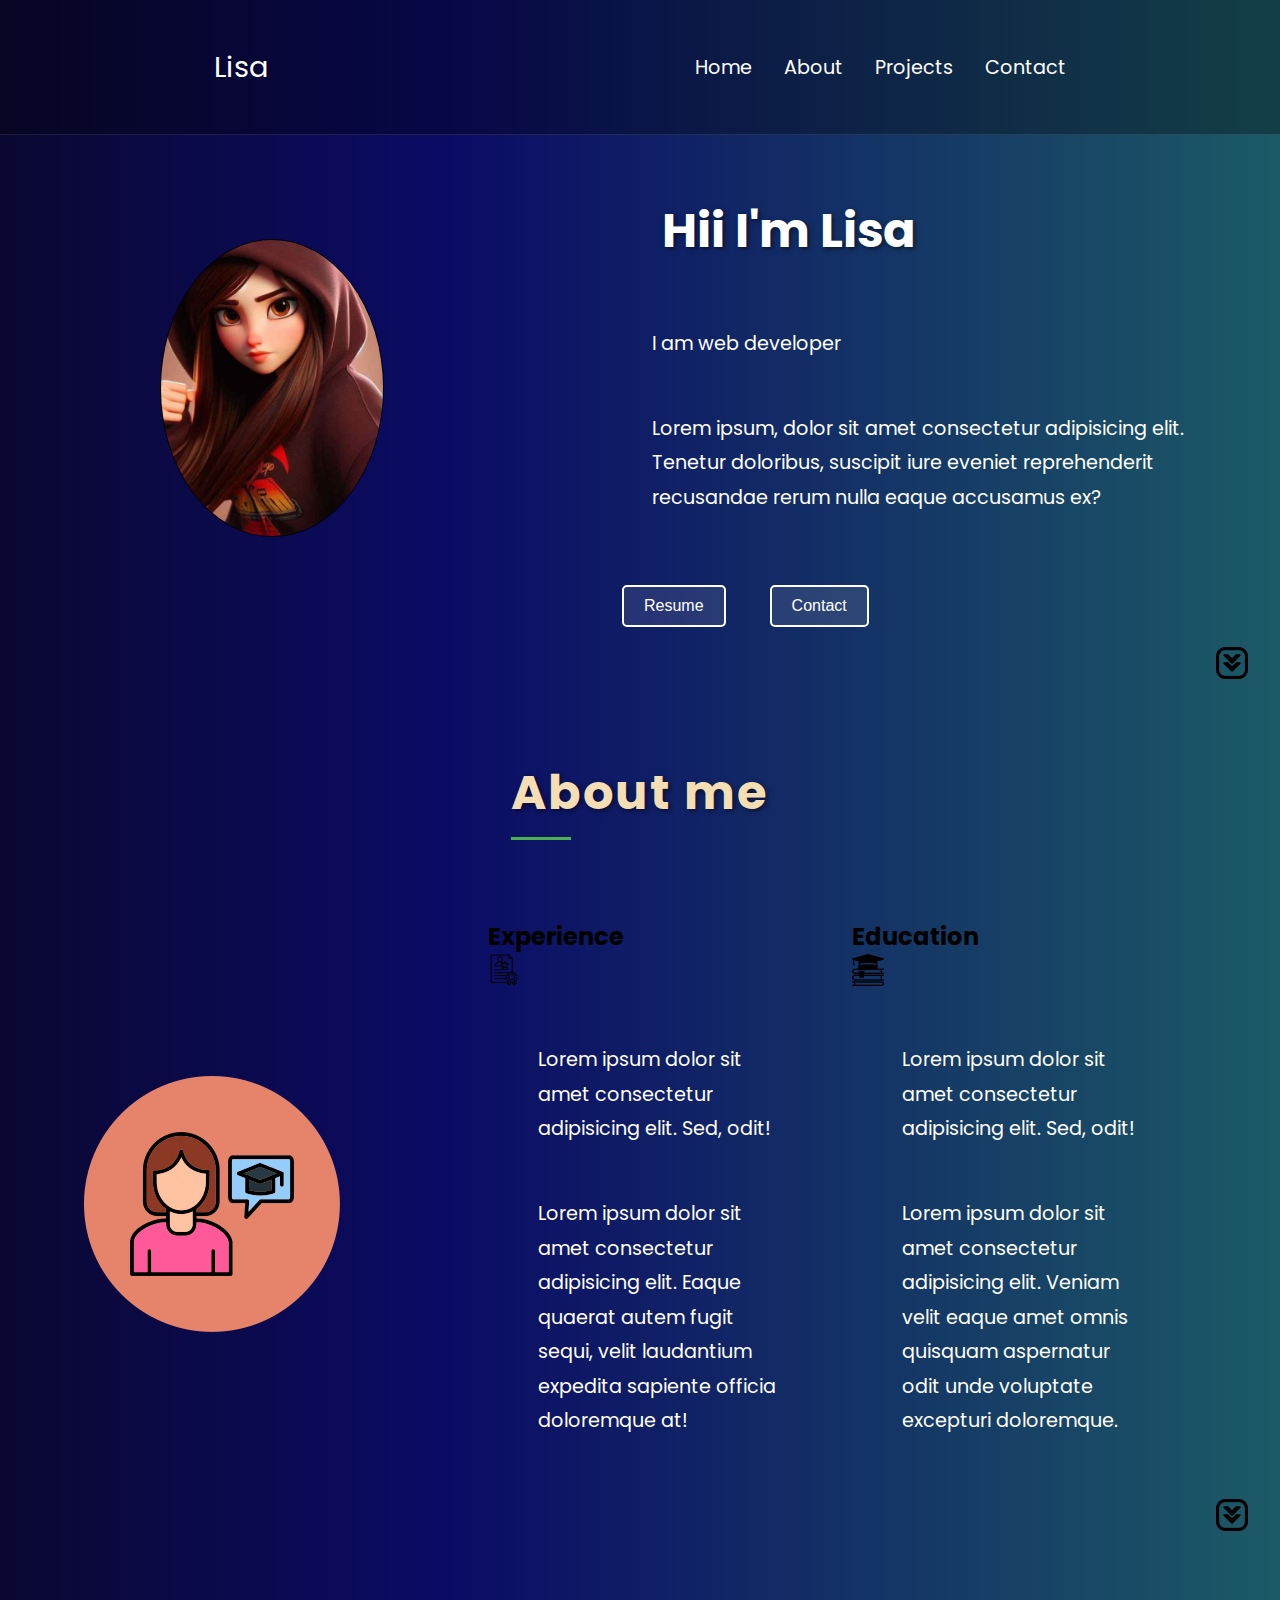
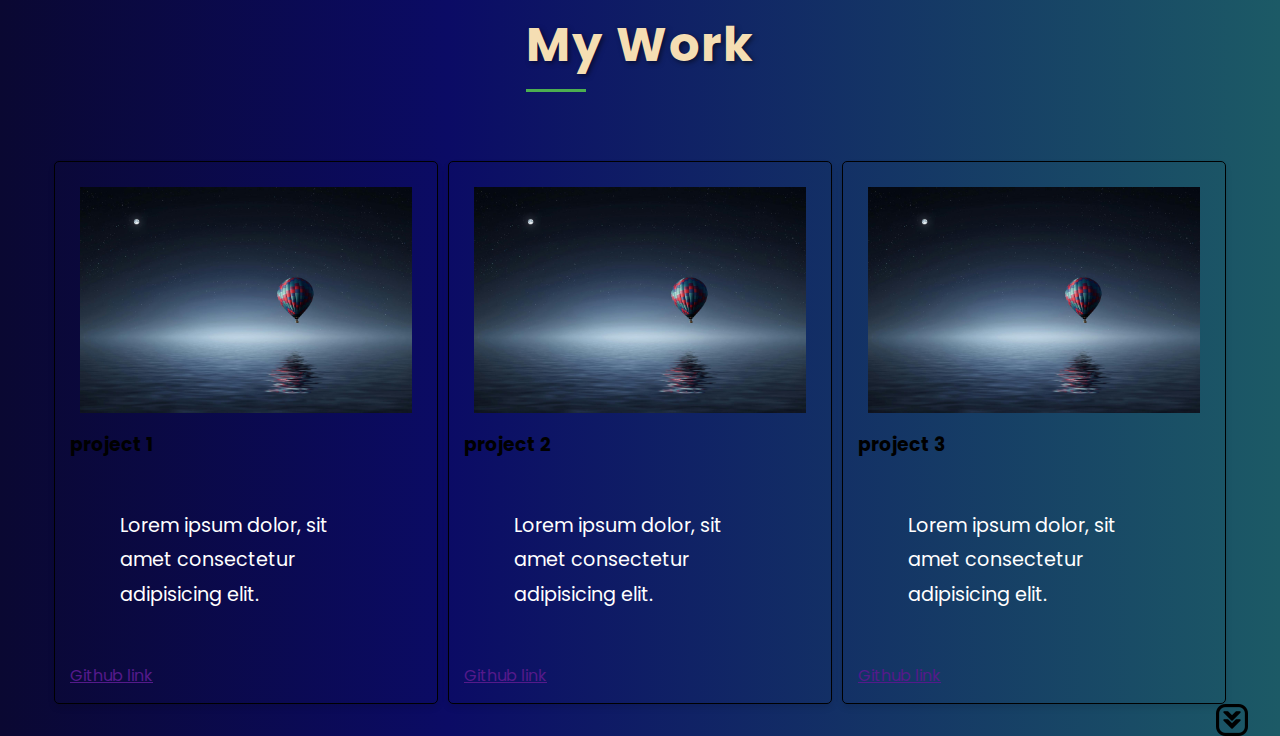
==== index.html @ bee30e73 "SPA" ====
<!DOCTYPE html>
<html lang="en">
  <head>
    <meta charset="UTF-8" />
    <meta name="viewport" content="width=device-width, initial-scale=1.0" />
    <link rel="stylesheet" href="style2.css" />
    <link rel="stylesheet" href="mediaqueri.css" />
    <title>Portfolio</title>
  </head>
  <body>
    <nav id="navbar">
      <div class="logo">Lisa</div>
      <div class="list">
        <ul class="list-items">
          <li><a href="#">Home</a></li>
          <li><a href="/about">About</a></li>
          <li><a href="/projects">Projects</a></li>
          <li><a href="/contact">Contact</a></li>
        </ul>
      </div>
    </nav>
    <nav id="hamburger-nav">
      <div class="logo">Lisa</div>
      <div class="hamburger-menu">
        <div class="hamburger-icon" onclick="toggleMenu()">
          <span></span>
          <span></span>
          <span></span>
        </div>
        <div class="menu-links" onclick="toggleMenu()">
          <li><a href="#" onclick="toggleMenu()">Home</a></li>
          <li><a href="/about" onclick="toggleMenu()">About</a></li>
          <li><a href="/projects" onclick="toggleMenu()">Projects</a></li>
          <li><a href="/contact" onclick="toggleMenu()">Contact</a></li>
        </div>
      </div>
    </nav>
    <div class="container">
      <div class="box">
        <img src="assets/image.jpg" alt="image" />
      </div>
      <div class="box-content">
        <h1>Hii I'm Lisa</h1>
        <p>I am web developer</p>
        <p>
          Lorem ipsum, dolor sit amet consectetur adipisicing elit. Tenetur
          doloribus, suscipit iure eveniet reprehenderit recusandae rerum nulla
          eaque accusamus ex?
        </p>
        <button
          class="btn"
          onclick="window.open('./assets/arya_fullstack_fresher.pdf')"
        >
          Resume
        </button>
        <button class="btn">Contact</button>
      </div>
    </div>

    <img
      src="./assets/arrow.png"
      alt="down"
      class="icon-arrow"
      onclick="location.href='/about'"
    />

    <div class="heading">
      <h1>About me</h1>
    </div>
    <div class="about-container">
      <section class="about">
        <div class="about">
          <div class="about-image">
            <img src="./assets/about-img.png" alt="" />
          </div>
          <div class="about-content">
            <h2>Experience</h2>
            <div class="experience-img">
              <img src="./assets/experience-img.png" alt="" />
            </div>
            <p>
              Lorem ipsum dolor sit amet consectetur adipisicing elit. Sed,
              odit!
            </p>
            <p>
              Lorem ipsum dolor sit amet consectetur adipisicing elit. Eaque
              quaerat autem fugit sequi, velit laudantium expedita sapiente
              officia doloremque at!
            </p>
          </div>
          <div class="about-content">
            <h2>Education</h2>
            <div class="education-img">
              <img src="./assets/education.png" alt="" />
            </div>
            <p>
              Lorem ipsum dolor sit amet consectetur adipisicing elit. Sed,
              odit!
            </p>
            <p>
              Lorem ipsum dolor sit amet consectetur adipisicing elit. Veniam
              velit eaque amet omnis quisquam aspernatur odit unde voluptate
              excepturi doloremque.
            </p>
          </div>
        </div>
      </section>
    </div>
    <img
      src="./assets/arrow.png"
      alt="down"
      class="icon-arrow"
      onclick="location.href='/projects'"
    />

    <div class="heading">
      <h1>My Work</h1>
    </div>
    <section id="project">
      <div class="project-container">
        <div class="project-cards">
          <img
            src="./assets/project-img.jpg"
            alt="project 1"
            class="project-img"
          />
          <h3>project 1</h3>
          <p>
            Lorem ipsum dolor, sit amet consectetur adipisicing elit.
          </p>
          <a href="">Github link</a>
        </div>
        <div class="project-cards">
          <img
            src="./assets/project-img.jpg"
            alt="project 2"
            class="project-img"
          />
          <h3>project 2</h3>
          <p>
            Lorem ipsum dolor, sit amet consectetur adipisicing elit. 
          </p>
          <a href="">Github link</a>
        </div>
        <div class="project-cards">
          <img
            src="./assets/project-img.jpg"
            alt="project 3"
            class="project-img"
          />
          <h3>project 3</h3>
          <p>
            Lorem ipsum dolor, sit amet consectetur adipisicing elit.
          </p>
          <a href="">Github link</a>
        </div>
      </div>
    </section>
    <img
      src="./assets/arrow.png"
      alt="down"
      class="icon-arrow"
      onclick="location.href='/contact'"
    />
    <script src="script.js"></script>
  </body>
</html>
---- style2.css ----
@import url("https://fonts.googleapis.com/css2?family=Poppins:ital,wght@0,100;0,200;0,300;0,400;0,500;1,100;1,200;1,300;1,400;1,500&display=swap");

* {
  margin: 0;
  padding: 0;
  box-sizing: border-box;
}

body {
  font-family: "Poppins", sans-serif;
  background: linear-gradient(
    90deg,
    rgba(10, 8, 50, 1) 0%,
    rgba(11, 11, 101, 1) 35%,
    rgba(28, 90, 102, 1) 100%
  );
}

html {
  scroll-behavior: smooth;
}

nav,
.list-items {
  display: flex;
}

nav {
  justify-content: space-around;
  height: 15vh;
  align-items: center;
  border-bottom: 1px solid rgba(255, 255, 255, 0.1);
  background-color: rgba(0, 0, 0, 0.3);
  animation: fadeIn 1s ease-in-out;
}

.logo {
  font-size: 1.8rem;
  color: white;
  cursor: default;
  animation: slideInLeft 1s ease-in-out;
}

.list-items {
  list-style: none;
  gap: 2rem;
  font-size: 1.2rem;
  animation: slideInRight 1s ease-in-out;
}

.list-items a {
  text-decoration: none;
  color: white;
  position: relative;
  overflow: hidden;
}

.list-items a:hover {
  color: grey;
  text-decoration: underline;
  text-underline-offset: 1rem;
  text-decoration-color: rgba(181, 181, 181);
}

.list-items a::after {
  content: "";
  position: absolute;
  left: 0;
  bottom: -5px;
  width: 0;
  height: 2px;
  background-color: grey;
  transition: width 0.3s ease-in-out;
}

.list-items a:hover::after {
  width: 100%;
}

a,
.btn {
  transition: all 300ms ease;
}

#hamburger-nav {
  display: none;
}

.hamburger-menu {
  position: relative;
  display: inline-block;
  animation: fadeIn 1s ease-in-out;
}

.hamburger-icon {
  display: flex;
  flex-direction: column;
  justify-content: space-between;
  width: 24px;
  height: 30px;
  cursor: pointer;
  margin: 30px;
}

.hamburger-icon span {
  width: 80%;
  height: 2px;
  background-color: white;
  transition: all 0.3s ease-in-out;
  margin: 3px;
}

.menu-links {
  position: absolute;
  top: 100%;
  right: 0;
  background-color: rgba(0, 0, 0, 0.9);
  width: fit-content;
  max-height: 0;
  overflow: hidden;
  transition: max-height 0.5s ease-in-out, opacity 0.5s ease-in-out;
  opacity: 0;
}

.menu-links a {
  display: block;
  padding: 10px 20px;
  text-align: center;
  font-size: 1.5rem;
  color: white;
  text-decoration: none;
  transition: color 0.3s ease-in-out;
}

.menu-links a:hover {
  color: grey;
}

.menu-links.show {
  max-height: 300px;
  opacity: 1;
}

.hamburger-icon .show span:first-child {
  transform: rotate(45deg) translate(10px, 5px);
}

.hamburger-icon .show span:nth-child(2) {
  opacity: 0;
}

.hamburger-icon .show span:last-child {
  transform: rotate(-45deg) translate(10px, -5px);
}

.hamburger-icon span:first-child {
  transform: none;
}

.hamburger-icon span:nth-child(2) {
  opacity: 1;
}

.hamburger-icon span:last-child {
  transform: none;
}

.container {
  width: 100%;
  display: flex; /* Enable Flexbox */
  justify-content: space-around; /* Space items evenly */
  align-items: center; /* Align items vertically */
  flex-wrap: wrap; /* Allow wrapping for smaller screens */
  gap: 20px; /* Add space between flex items */
}

.box {
  width: 35%; /* Set width to allow two items per row */
  margin: 10px;
  text-align: center; /* Center-align text */
}

.box-content{
  width: 50%;
}
.box img {
  border: 1px solid black;
  border-radius: 50%;
  width: 50%; /* Make responsive */
  max-width: 400px; /* Set a maximum size */
  height: auto; /* Maintain aspect ratio */
  transition: transform 0.3s ease, box-shadow 0.3s ease; /* Hover effects */
}

.box img:hover {
  transform: scale(1.05); /* Zoom effect */
  box-shadow: 0px 8px 16px rgba(0, 0, 0, 0.2); /* Add shadow on hover */
}

h1 {
  color: white;
  margin: 50px;
  padding: 10px;
  font-size: 3rem;
  text-shadow: 2px 2px 5px rgba(0, 0, 0, 0.5);
  animation: fadeIn 1.5s ease-in-out;
}

p {
  color: white;
  margin: 50px;
  line-height: 1.8;
  font-size: 1.2rem;
  animation: fadeInUp 1.5s ease-in-out;
}

.btn {
  margin: 20px;
  padding: 10px 20px;
  background-color: rgba(255, 255, 255, 0.1);
  color: white;
  border: 2px solid white;
  border-radius: 5px;
  font-size: 1rem;
  cursor: pointer;
  transition: all 0.3s ease;
}

.btn:hover {
  background-color: white;
  color: black;
  transform: scale(1.1);
  box-shadow: 0px 4px 15px rgba(255, 255, 255, 0.4);
}

/* Animations */
@keyframes fadeIn {
  from {
    opacity: 0;
    transform: translateY(-20px);
  }
  to {
    opacity: 1;
    transform: translateY(0);
  }
}

@keyframes fadeInUp {
  from {
    opacity: 0;
    transform: translateY(20px);
  }
  to {
    opacity: 1;
    transform: translateY(0);
  }
}

/* Animations */
@keyframes fadeIn {
  from {
    opacity: 0;
    transform: translateY(-20px);
  }
  to {
    opacity: 1;
    transform: translateY(0);
  }
}

@keyframes slideInLeft {
  from {
    opacity: 0;
    transform: translateX(-100%);
  }
  to {
    opacity: 1;
    transform: translateX(0);
  }
}

@keyframes slideInRight {
  from {
    opacity: 0;
    transform: translateX(100%);
  }
  to {
    opacity: 1;
    transform: translateX(0);
  }
}

@keyframes fadeInDown {
  0% {
    opacity: 0;
    transform: translateY(-20px);
  }
  100% {
    opacity: 1;
    transform: translateY(0);
  }
}

.heading {
  width: 100%;
  display: flex;
  justify-content: center;
  align-items: center;
  flex-direction: column;
  text-align: center;
  margin: 40px auto;
  padding: 10px;
}

.heading h1 {
  font-size: 48px;
  color: wheat;
  margin-bottom: 20px;
  position: relative;
  letter-spacing: 2px;
  animation: fadeInDown 1s ease-out;
}

.heading h1::after {
  content: "";
  position: absolute;
  width: 60px;
  height: 3px;
  display: block;
  margin: 8px auto 0;
  background-color: #4caf50;
  transition: width 0.3s ease;
}

.heading h1:hover::after {
  width: 100%;
}

.about-container {
  width: 90%;
  margin: 0 auto;
  padding: 10px 20px;
}

.about {
  display: flex;
  justify-content: space-around;
  align-items: center;
  flex-wrap: wrap;
  gap: 20px;
}

.about-image {
  flex: 1;
  margin-right: 40px;
  max-height: 550px;
  overflow: hidden;
}

.about-image img {
  max-width: 100%;
  height: 80%;
  display: block;
  display: flex;
  align-items: center;
}

.about-content {
  flex: 1;
}

.icon-arrow{
position: absolute;
right: 2rem;
}

.project-container {
  margin: 0 auto;
  justify-content: center; 
  width: 100%;
  display: flex;
  gap: 10px;
}

.project-cards {
  border: 1px solid black;
  border-radius: 5px;
  padding: 15px;
  box-shadow: 0 4px 6px rgba(0, 0, 0, 0.1);
  transition: transform 0.2s ease, box-shadow 0.2s ease;
  width: 30%;
}

.project-cards:hover {
  transform: scale(1.05);
  box-shadow: 0 6px 10px rgba(0, 0, 0, 0.15);
}

.project-img {
  width: 100%;
  max-width: 480px;
  padding: 10px;
  object-fit: cover; /* Ensures the image maintains aspect ratio */
}
---- mediaqueri.css ----
@media screen and (max-width:1200px){
    #navbar{
        display: none;
    }

    #hamburger-nav{
        display: flex;
    }
}

@media (max-width: 768px) {
    .box {
        width: 100%; /* Make boxes take full width on small screens */
    }

    .box img {
        max-width: 300px; /* Reduce image size for smaller devices */
    }

    .about{
        padding: 20px;
        flex-direction: column;
    }
    .about-image{
        margin-right: 0px;
        margin-bottom: 20px;
    }

    .project-container {
        margin: 0 auto;
        justify-content: center; /* Centers the items horizontally */
    }

  
    


}
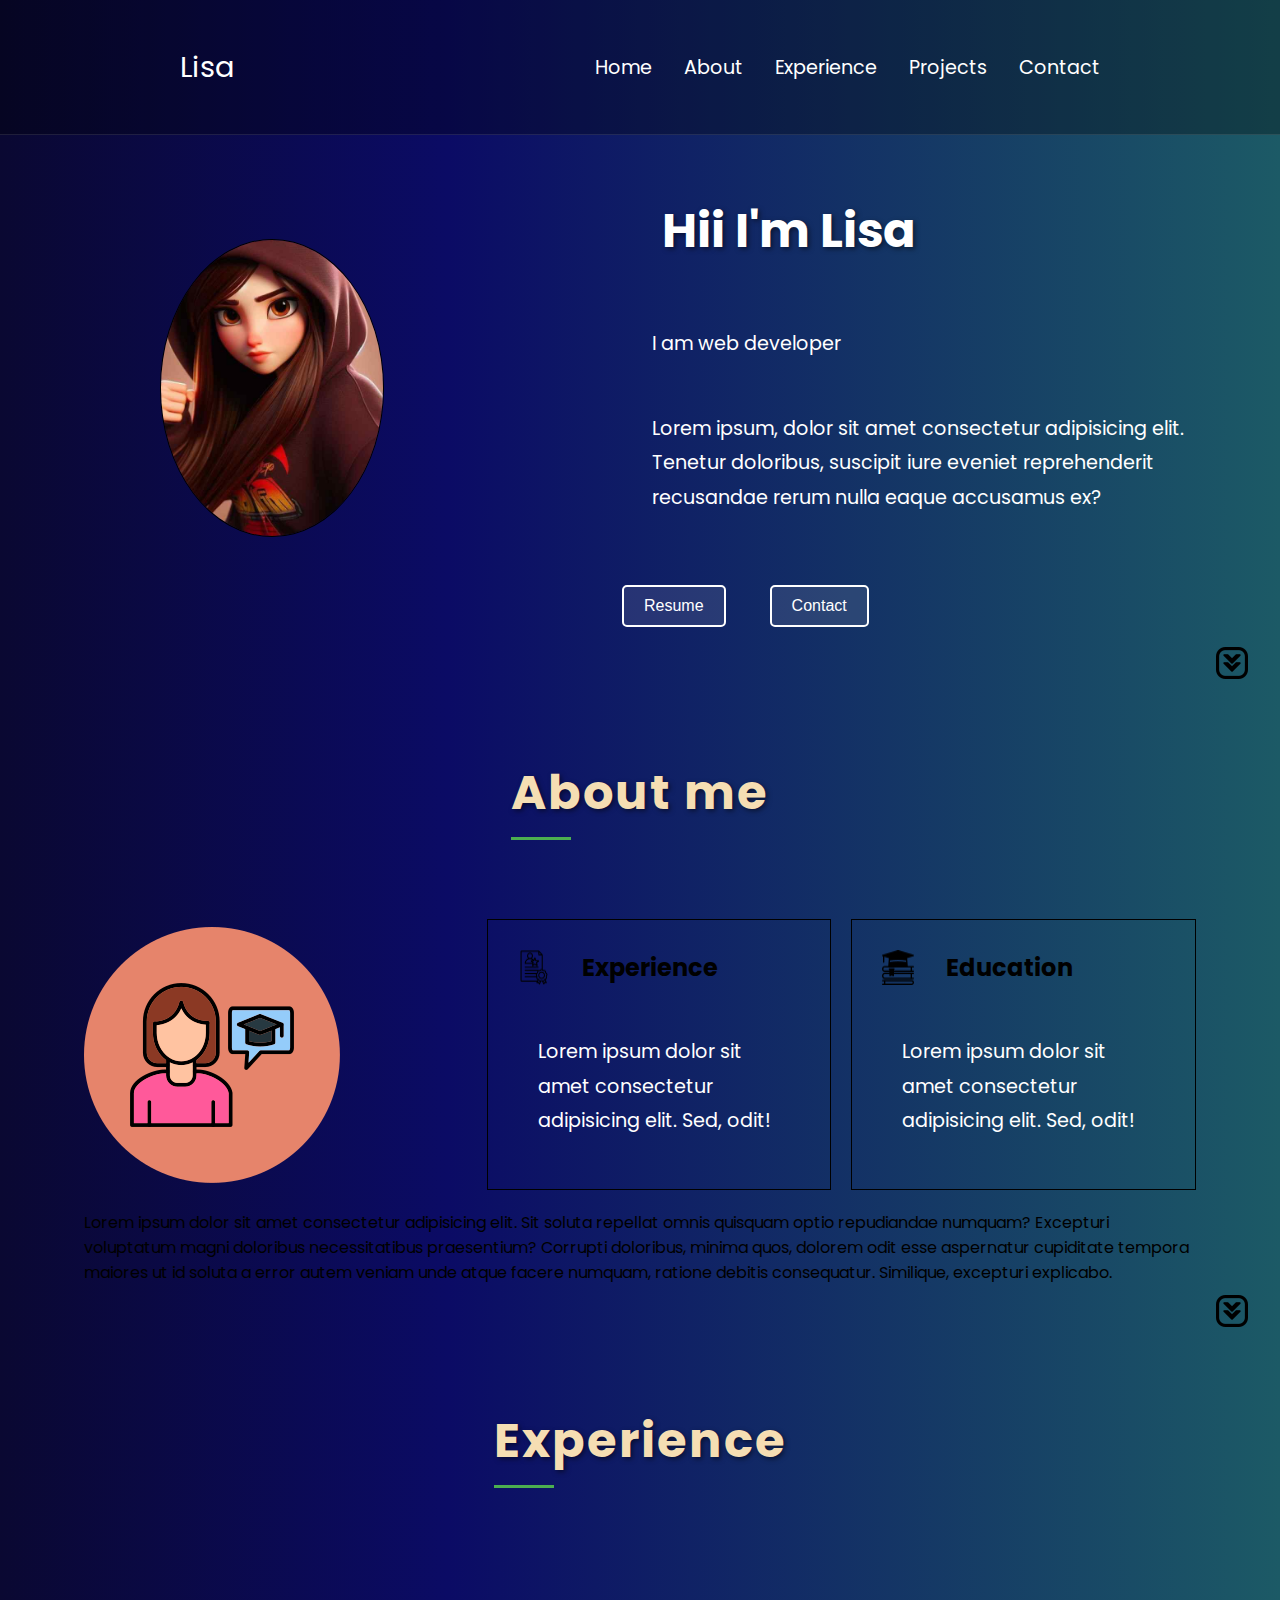
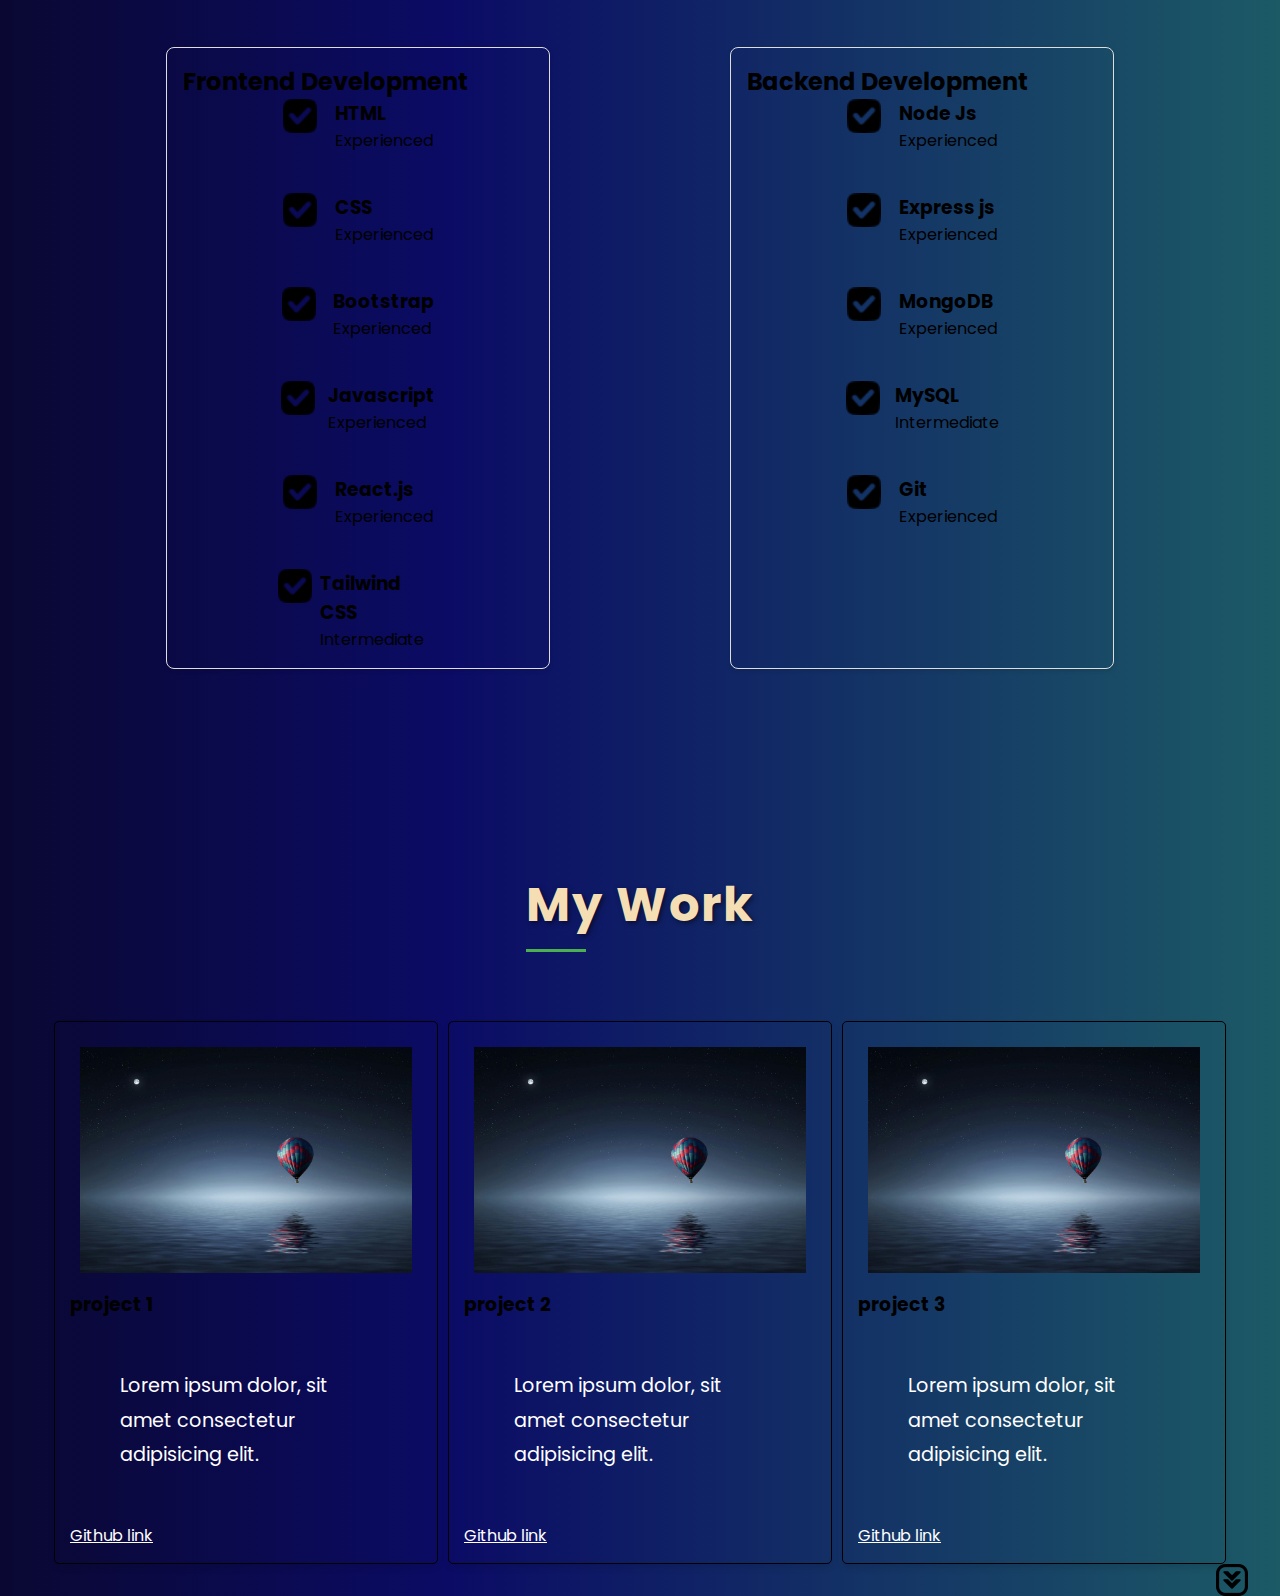
==== commit b3092a7f: "experience section" ====
--- a/index.html
+++ b/index.html
@@ -14,6 +14,7 @@
         <ul class="list-items">
           <li><a href="#">Home</a></li>
           <li><a href="/about">About</a></li>
+          <li><a href="/experience">Experience</a></li>
           <li><a href="/projects">Projects</a></li>
           <li><a href="/contact">Contact</a></li>
         </ul>
@@ -30,6 +31,7 @@
         <div class="menu-links" onclick="toggleMenu()">
           <li><a href="#" onclick="toggleMenu()">Home</a></li>
           <li><a href="/about" onclick="toggleMenu()">About</a></li>
+          <li><a href="/experience" onclick="toggleMenu()">Experience</a></li>
           <li><a href="/projects" onclick="toggleMenu()">Projects</a></li>
           <li><a href="/contact" onclick="toggleMenu()">Contact</a></li>
         </div>
@@ -56,52 +58,49 @@
         <button class="btn">Contact</button>
       </div>
     </div>
-
     <img
       src="./assets/arrow.png"
       alt="down"
       class="icon-arrow"
-      onclick="location.href='/about'"
+      onclick="location.href=''"
     />
-
     <div class="heading">
       <h1>About me</h1>
     </div>
     <div class="about-container">
-      <section class="about">
+      <section id="about">
         <div class="about">
           <div class="about-image">
             <img src="./assets/about-img.png" alt="" />
           </div>
           <div class="about-content">
-            <h2>Experience</h2>
-            <div class="experience-img">
+            <div class="about-icon">
               <img src="./assets/experience-img.png" alt="" />
+              <h2>Experience</h2>
             </div>
             <p>
               Lorem ipsum dolor sit amet consectetur adipisicing elit. Sed,
               odit!
             </p>
-            <p>
-              Lorem ipsum dolor sit amet consectetur adipisicing elit. Eaque
-              quaerat autem fugit sequi, velit laudantium expedita sapiente
-              officia doloremque at!
-            </p>
           </div>
           <div class="about-content">
-            <h2>Education</h2>
-            <div class="education-img">
+            <div class="about-icon">
               <img src="./assets/education.png" alt="" />
+              <h2>Education</h2>
             </div>
             <p>
               Lorem ipsum dolor sit amet consectetur adipisicing elit. Sed,
               odit!
             </p>
-            <p>
-              Lorem ipsum dolor sit amet consectetur adipisicing elit. Veniam
-              velit eaque amet omnis quisquam aspernatur odit unde voluptate
-              excepturi doloremque.
-            </p>
+          </div>
+          <div class="about-text">
+            Lorem ipsum dolor sit amet consectetur adipisicing elit. Sit soluta
+            repellat omnis quisquam optio repudiandae numquam? Excepturi
+            voluptatum magni doloribus necessitatibus praesentium? Corrupti
+            doloribus, minima quos, dolorem odit esse aspernatur cupiditate
+            tempora maiores ut id soluta a error autem veniam unde atque facere
+            numquam, ratione debitis consequatur. Similique, excepturi
+            explicabo.
           </div>
         </div>
       </section>
@@ -110,8 +109,104 @@
       src="./assets/arrow.png"
       alt="down"
       class="icon-arrow"
-      onclick="location.href='/projects'"
+      onclick="location.href='./projects'"
     />
+    <div class="heading">
+      <h1>Experience</h1>
+    </div>
+    <section id="experience">
+      <div class="experience-details">
+        <div class="experience-about">
+          <div class="experience-content">
+            <h2 class="exp-title">Frontend Development</h2>
+            <div class="article">
+              <article>
+                <img src="./assets/checked.png" alt="experience" class="icon" />
+                <div>
+                  <h3>HTML</h3>
+                  <span>Experienced</span>
+                </div>
+              </article>
+              <article>
+                <img src="./assets/checked.png" alt="experience" class="icon" />
+                <div>
+                  <h3>CSS</h3>
+                  <span>Experienced</span>
+                </div>
+              </article>
+              <article>
+                <img src="./assets/checked.png" alt="experience" class="icon" />
+                <div>
+                  <h3>Bootstrap</h3>
+                  <span>Experienced</span>
+                </div>
+              </article>
+              <article>
+                <img src="./assets/checked.png" alt="experience" class="icon" />
+                <div>
+                  <h3>Javascript</h3>
+                  <span>Experienced</span>
+                </div>
+              </article>
+              <article>
+                <img src="./assets/checked.png" alt="experience" class="icon" />
+                <div>
+                  <h3>React.js</h3>
+                  <span>Experienced</span>
+                </div>
+              </article>
+              <article>
+                <img src="./assets/checked.png" alt="experience" class="icon" />
+                <div>
+                  <h3>Tailwind CSS</h3>
+                  <span>Intermediate</span>
+                </div>
+              </article>
+            </div>
+          </div>
+          <div class="experience-content">
+            <h2 class="exp-title">Backend Development</h2>
+            <div class="article">
+              <article>
+                <img src="./assets/checked.png" alt="experience" class="icon" />
+                <div>
+                  <h3>Node Js</h3>
+                  <span>Experienced</span>
+                </div>
+              </article>
+              <article>
+                <img src="./assets/checked.png" alt="experience" class="icon" />
+                <div>
+                  <h3>Express js</h3>
+                  <span>Experienced</span>
+                </div>
+              </article>
+              <article>
+                <img src="./assets/checked.png" alt="experience" class="icon" />
+                <div>
+                  <h3>MongoDB</h3>
+                  <span>Experienced</span>
+                </div>
+              </article>
+              <article>
+                <img src="./assets/checked.png" alt="experience" class="icon" />
+                <div>
+                  <h3>MySQL</h3>
+                  <span>Intermediate</span>
+                </div>
+              </article>
+              <article>
+                <img src="./assets/checked.png" alt="experience" class="icon" />
+                <div>
+                  <h3>Git</h3>
+                  <span>Experienced</span>
+                </div>
+              </article>
+            </div>
+          </div>
+        </div>
+      </div>
+    </section>
 
     <div class="heading">
       <h1>My Work</h1>
@@ -125,9 +220,7 @@
             class="project-img"
           />
           <h3>project 1</h3>
-          <p>
-            Lorem ipsum dolor, sit amet consectetur adipisicing elit.
-          </p>
+          <p>Lorem ipsum dolor, sit amet consectetur adipisicing elit.</p>
           <a href="">Github link</a>
         </div>
         <div class="project-cards">
@@ -137,9 +230,7 @@
             class="project-img"
           />
           <h3>project 2</h3>
-          <p>
-            Lorem ipsum dolor, sit amet consectetur adipisicing elit. 
-          </p>
+          <p>Lorem ipsum dolor, sit amet consectetur adipisicing elit.</p>
           <a href="">Github link</a>
         </div>
         <div class="project-cards">
@@ -149,9 +240,7 @@
             class="project-img"
           />
           <h3>project 3</h3>
-          <p>
-            Lorem ipsum dolor, sit amet consectetur adipisicing elit.
-          </p>
+          <p>Lorem ipsum dolor, sit amet consectetur adipisicing elit.</p>
           <a href="">Github link</a>
         </div>
       </div>
@@ -160,8 +249,9 @@
       src="./assets/arrow.png"
       alt="down"
       class="icon-arrow"
-      onclick="location.href='/contact'"
+      onclick="location.href='./contact'"
     />
+    
     <script src="script.js"></script>
   </body>
 </html>
--- a/style2.css
+++ b/style2.css
@@ -180,7 +180,7 @@
   text-align: center; /* Center-align text */
 }
 
-.box-content{
+.box-content {
   width: 50%;
 }
 .box img {
@@ -367,16 +367,58 @@
 
 .about-content {
   flex: 1;
-}
-
-.icon-arrow{
-position: absolute;
-right: 2rem;
+  border: 1px solid black;
+}
+
+.about-icon {
+  margin: 30px;
+  display: flex;
+  gap: 2rem;
+}
+
+.icon-arrow {
+  position: absolute;
+  right: 2rem;
+}
+
+.experience-about {
+  display: flex;
+  justify-content: center;
+}
+
+.experience-content {
+  padding: 1rem;
+  border: 1px solid #ddd;
+  border-radius: 8px;
+  box-shadow: 0 2px 5px rgba(0, 0, 0, 0.1);
+  margin: 90px;
+  width: 30%;
+}
+.article {
+  display: flex;
+  text-align: initial;
+  flex-wrap: wrap;
+  flex-direction: row;
+  gap: 2.5rem;
+  justify-content: space-around;
+}
+
+article {
+  display: flex;
+  width: 10rem;
+  gap: 0.5rem;
+  justify-content: space-around;
+}
+
+.icon {
+  cursor: default;
+  width: 34px;
+  height: 34px;
 }
 
 .project-container {
   margin: 0 auto;
-  justify-content: center; 
+  justify-content: center;
   width: 100%;
   display: flex;
   gap: 10px;
@@ -403,3 +445,6 @@
   object-fit: cover; /* Ensures the image maintains aspect ratio */
 }
 
+.project-cards > a {
+  color: white;
+}
--- a/mediaqueri.css
+++ b/mediaqueri.css
@@ -17,6 +17,10 @@
         max-width: 300px; /* Reduce image size for smaller devices */
     }
 
+    .box-content{
+        width: 100%;
+        margin: 10px;
+    }
     .about{
         padding: 20px;
         flex-direction: column;
@@ -27,12 +31,25 @@
     }
 
     .project-container {
-        margin: 0 auto;
-        justify-content: center; /* Centers the items horizontally */
+        /* margin: 0 auto; */
+        justify-content: center;
+        flex-direction: column; 
+       
+    }
+    .project-cards{
+        width: 100%;
+       
     }
 
-  
+  .experience-content{
+    margin-left: 50px;
+    margin-top: 5px;
+    width: 70%;
+   
+  }
     
-
+  .experience-about{
+    flex-direction: column;
+  }
 
 }
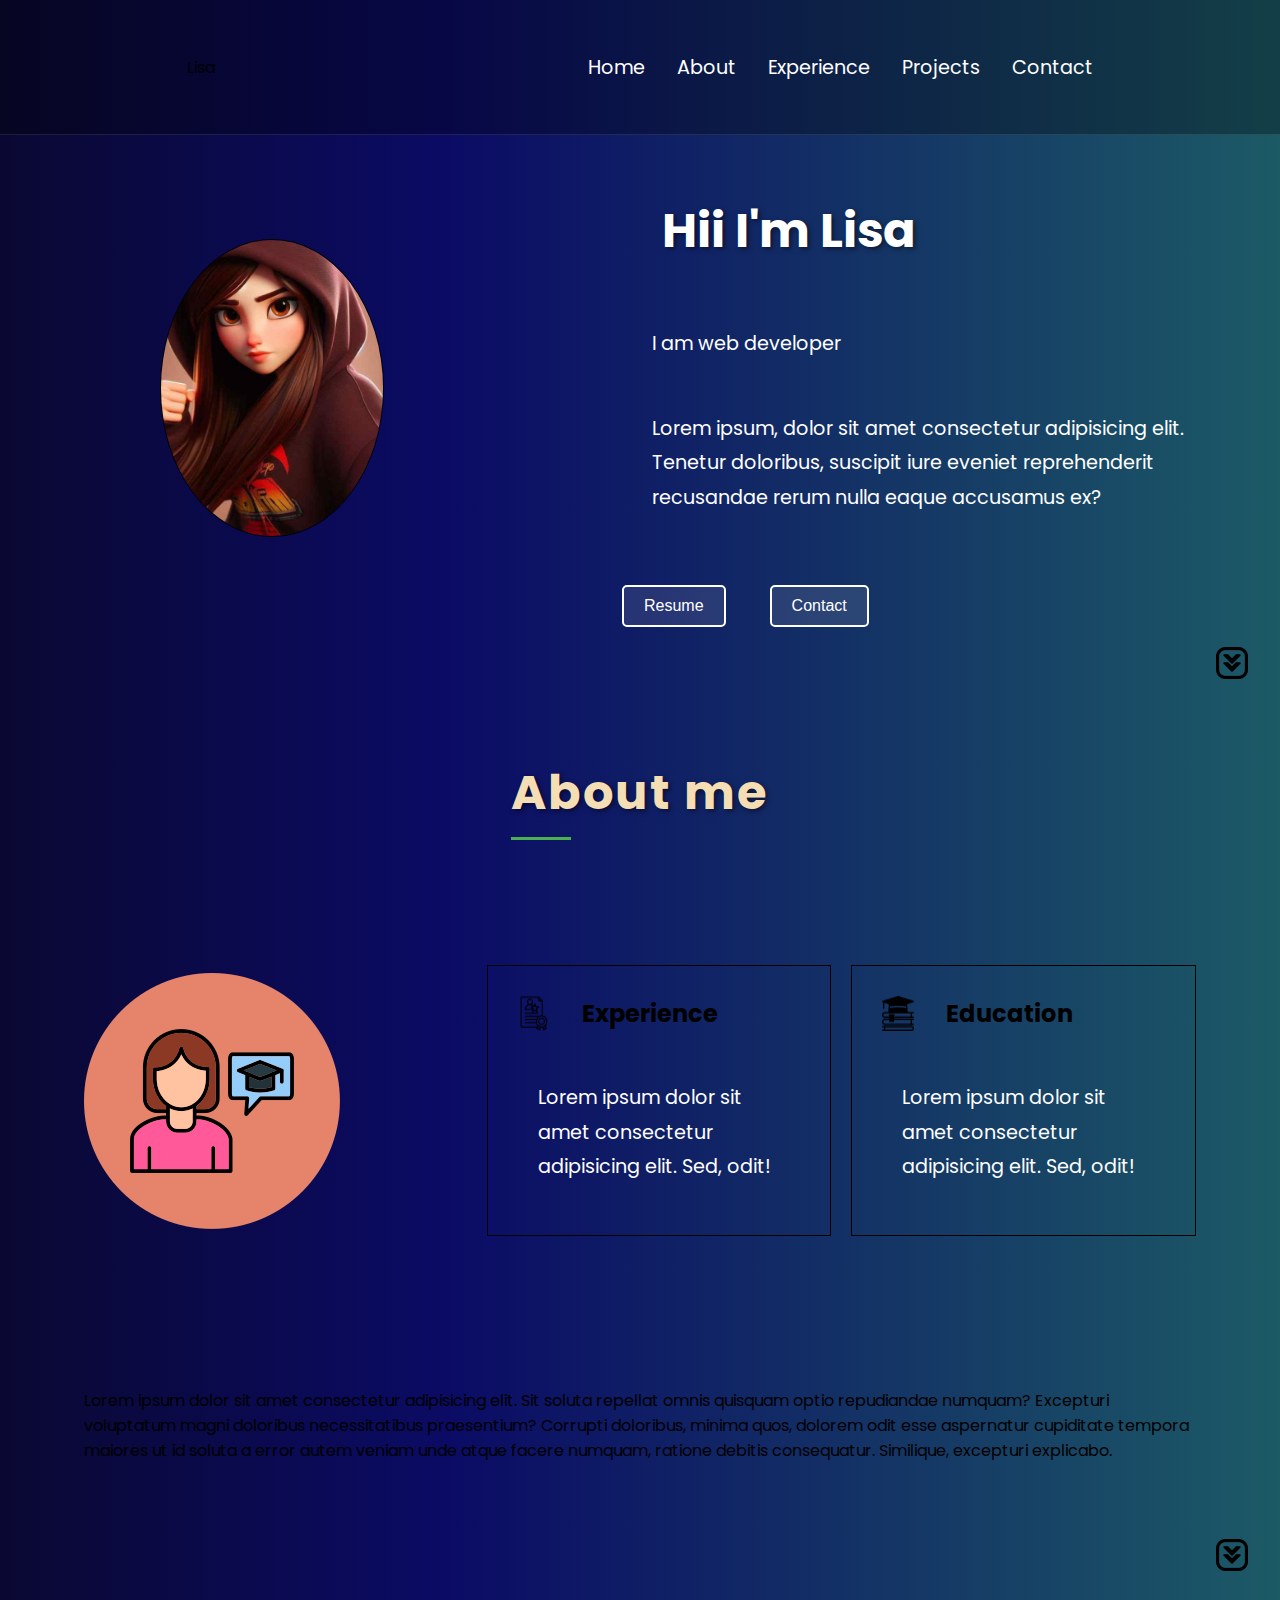
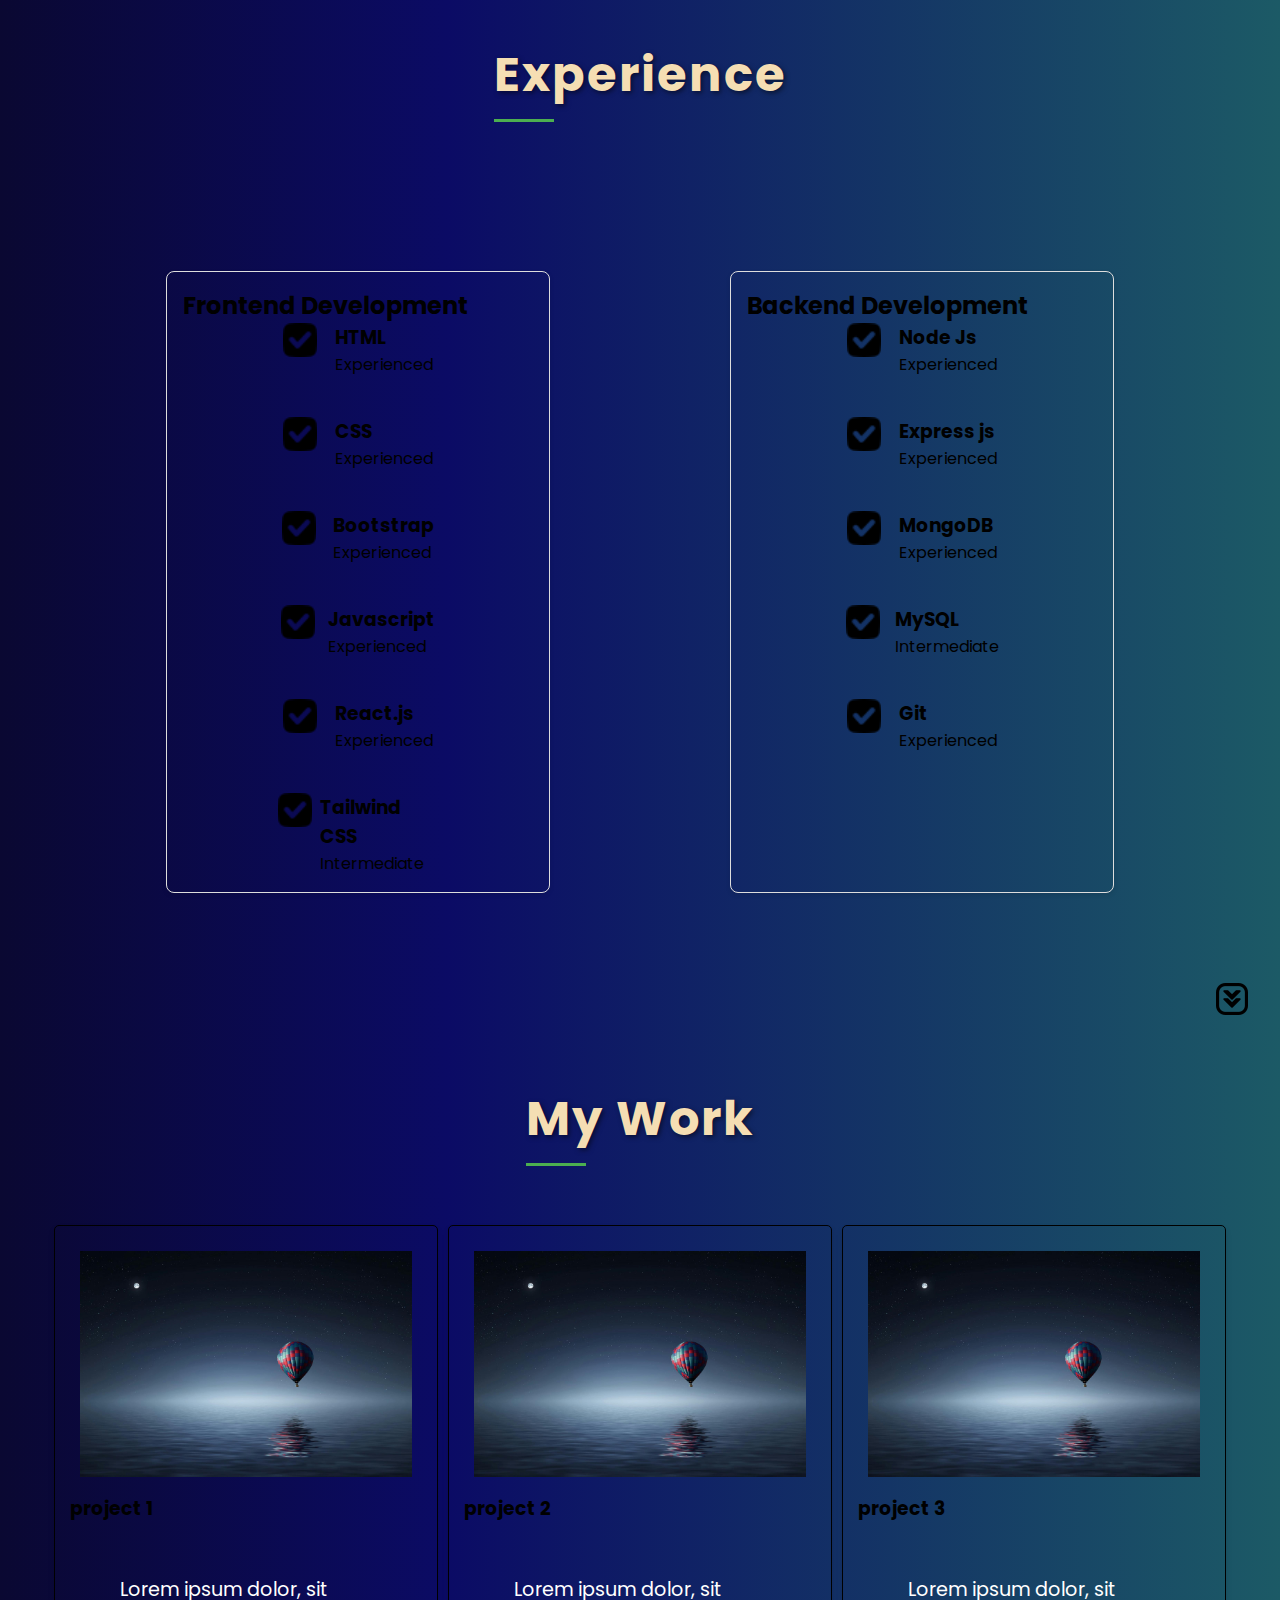
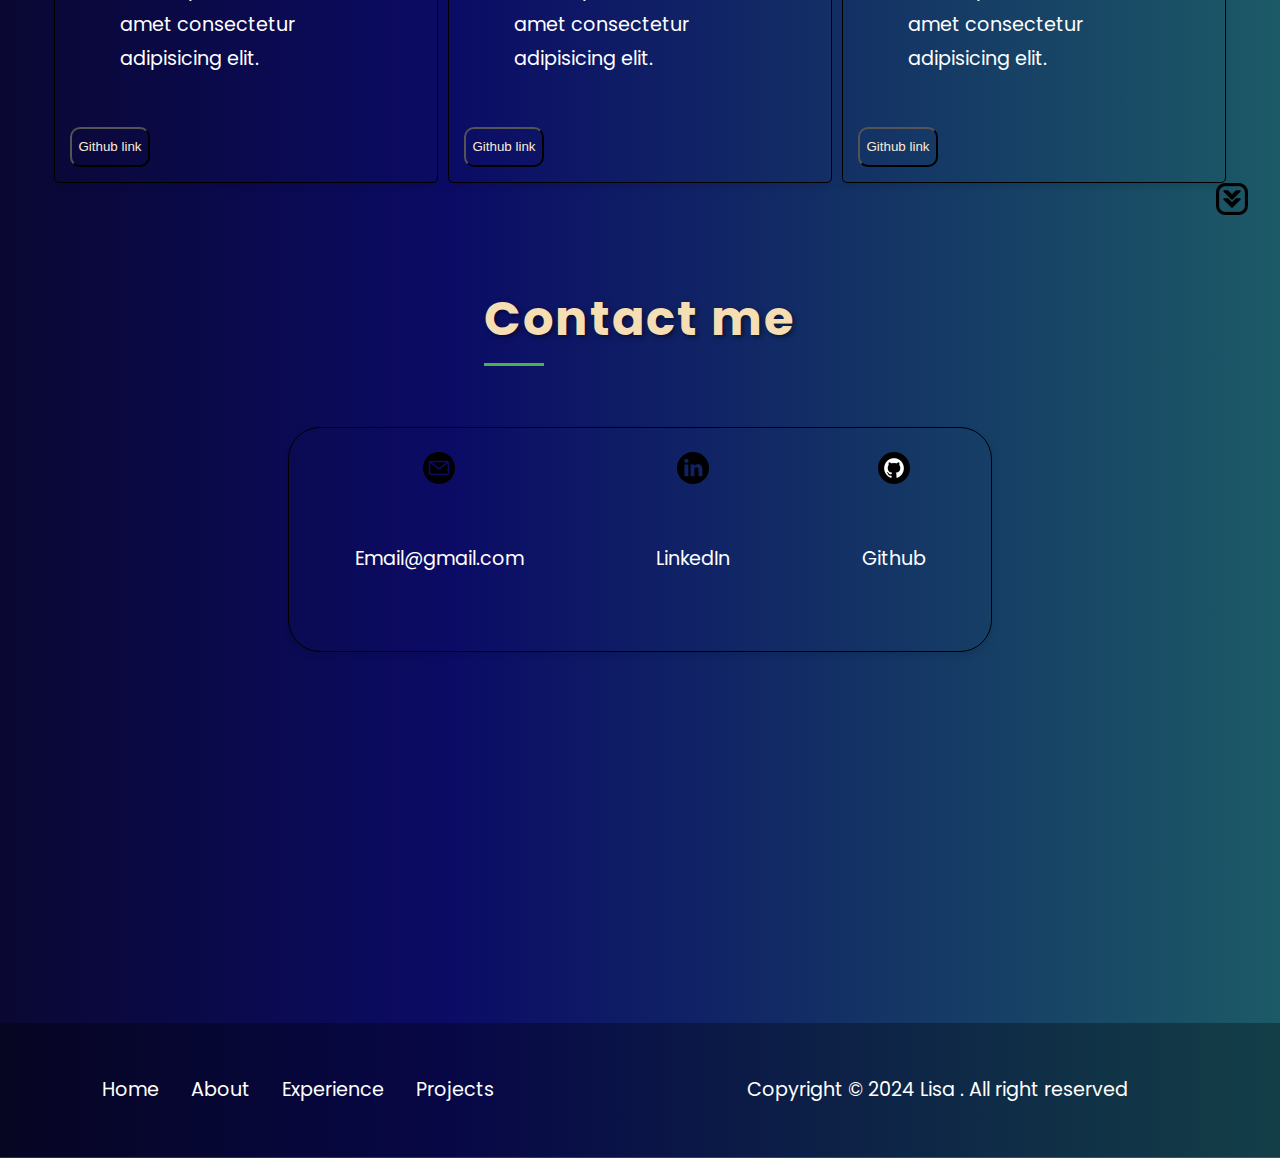
==== commit fe575c95: "project skeleton" ====
--- a/index.html
+++ b/index.html
@@ -13,10 +13,10 @@
       <div class="list">
         <ul class="list-items">
           <li><a href="#">Home</a></li>
-          <li><a href="/about">About</a></li>
-          <li><a href="/experience">Experience</a></li>
-          <li><a href="/projects">Projects</a></li>
-          <li><a href="/contact">Contact</a></li>
+          <li><a href="#about">About</a></li>
+          <li><a href="#experience">Experience</a></li>
+          <li><a href="#project">Projects</a></li>
+          <li><a href="#contact">Contact</a></li>
         </ul>
       </div>
     </nav>
@@ -62,13 +62,14 @@
       src="./assets/arrow.png"
       alt="down"
       class="icon-arrow"
-      onclick="location.href=''"
+      onclick="location.href='#about'"
     />
-    <div class="heading">
-      <h1>About me</h1>
-    </div>
+  
     <div class="about-container">
       <section id="about">
+        <div class="heading">
+          <h1>About me</h1>
+        </div>
         <div class="about">
           <div class="about-image">
             <img src="./assets/about-img.png" alt="" />
@@ -109,12 +110,12 @@
       src="./assets/arrow.png"
       alt="down"
       class="icon-arrow"
-      onclick="location.href='./projects'"
+      onclick="location.href='#experience'"
     />
-    <div class="heading">
-      <h1>Experience</h1>
-    </div>
     <section id="experience">
+      <div class="heading">
+        <h1>Experience</h1>
+      </div>
       <div class="experience-details">
         <div class="experience-about">
           <div class="experience-content">
@@ -207,11 +208,17 @@
         </div>
       </div>
     </section>
-
-    <div class="heading">
-      <h1>My Work</h1>
-    </div>
+    <img
+    src="./assets/arrow.png"
+    alt="down"
+    class="icon-arrow"
+    onclick="location.href='#project'"
+  />
+    
     <section id="project">
+      <div class="heading">
+        <h1>My Work</h1>
+      </div>
       <div class="project-container">
         <div class="project-cards">
           <img
@@ -221,7 +228,7 @@
           />
           <h3>project 1</h3>
           <p>Lorem ipsum dolor, sit amet consectetur adipisicing elit.</p>
-          <a href="">Github link</a>
+          <button class="pro-btn"><a href="">Github link</a></button>
         </div>
         <div class="project-cards">
           <img
@@ -231,7 +238,7 @@
           />
           <h3>project 2</h3>
           <p>Lorem ipsum dolor, sit amet consectetur adipisicing elit.</p>
-          <a href="">Github link</a>
+          <button class="pro-btn"><a href="">Github link</a></button>
         </div>
         <div class="project-cards">
           <img
@@ -241,7 +248,7 @@
           />
           <h3>project 3</h3>
           <p>Lorem ipsum dolor, sit amet consectetur adipisicing elit.</p>
-          <a href="">Github link</a>
+          <button class="pro-btn"><a href="">Github link</a></button>
         </div>
       </div>
     </section>
@@ -249,9 +256,42 @@
       src="./assets/arrow.png"
       alt="down"
       class="icon-arrow"
-      onclick="location.href='./contact'"
+      onclick="location.href='#contact'"
     />
-    
+   
+   <section id="contact">
+    <div class="heading">
+      <h1>Contact me</h1>
+    </div>
+     <div class="con-container">
+         <div class="con-info">
+          <img src="./assets/email-img.png" alt="Email icon">
+          <p><a href="mailto:exampleemail@gmail.com">Email@gmail.com</a></p>
+         </div>
+         <div class="con-info">
+          <img src="./assets/linkedin.png" alt="LinkedIn icon">
+          <p><a href="https://www.linkedin.com/in/arya-bhatkande-69b426277">LinkedIn</a></p>
+         </div>
+         <div class="con-info">
+          <img src="./assets/github.png" alt="github icon">
+          <p><a href="https://github.com/arya-bhatkande?tab=repositories">Github</a></p>
+         </div>
+     </div>
+   </section>
+   <footer>
+    <nav>
+      <div class="list1">
+        <ul class="list-items1">
+          <li><a href="#">Home</a></li>
+          <li><a href="#about">About</a></li>
+          <li><a href="#experience">Experience</a></li>
+          <li><a href="#project">Projects</a></li>
+        </ul>
+      </div>
+       <p class="footer">Copyright &copy; 2024 Lisa . All right reserved</p>
+    </nav>
+   
+   </footer>
     <script src="script.js"></script>
   </body>
 </html>
--- a/style2.css
+++ b/style2.css
@@ -34,12 +34,12 @@
   animation: fadeIn 1s ease-in-out;
 }
 
-.logo {
+/* .logo {
   font-size: 1.8rem;
   color: white;
   cursor: default;
   animation: slideInLeft 1s ease-in-out;
-}
+} */
 
 .list-items {
   list-style: none;
@@ -308,7 +308,7 @@
   align-items: center;
   flex-direction: column;
   text-align: center;
-  margin: 40px auto;
+  margin: 30px auto;
   padding: 10px;
 }
 
@@ -348,6 +348,7 @@
   align-items: center;
   flex-wrap: wrap;
   gap: 20px;
+  height: 70vh;
 }
 
 .about-image {
@@ -445,6 +446,100 @@
   object-fit: cover; /* Ensures the image maintains aspect ratio */
 }
 
-.project-cards > a {
-  color: white;
-}
+.pro-btn > a {
+  color: antiquewhite;
+  text-decoration: none;
+}
+
+.pro-btn {
+  background: transparent;
+  border-radius: 10px;
+  height: 40px;
+  width: 80px;
+}
+
+#contact {
+  height: 90vh;
+}
+.con-container {
+  display: flex;
+  border: 0.1rem solid black;
+  border-radius: 2rem;
+  width: 55%;
+  justify-content: center;
+  margin: 2rem auto;
+  padding: 0.5rem;
+  box-shadow: 0 4px 6px rgba(0.1, 0.1, 0.1, 0.1); /* Soft shadow */
+}
+
+.con-info {
+  display: flex;
+  justify-content: center;
+  align-items: center;
+  gap: 0.5rem;
+  margin: 1rem;
+  flex-wrap: wrap;
+}
+
+.con-info > p > a {
+  color: white;
+  text-decoration: none;
+  transition: color 0.3s ease, text-shadow 0.3s ease;
+  font-size: 1.2rem;
+  line-height: 1.5;
+}
+
+.con-info > p > a:hover {
+  color: #ffcc00; /* Highlight color */
+  text-shadow: 0 0 5px rgba(255, 204, 0, 0.8); /* Subtle glow effect */
+}
+
+nav,
+.list-items1 {
+  display: flex;
+}
+
+footer {
+  justify-content: space-around;
+  height: 15vh;
+  align-items: center;
+  border-bottom: 1px solid rgba(255, 255, 255, 0.1);
+ 
+  animation: fadeIn 1s ease-in-out;
+}
+
+.list-items1 {
+  list-style: none;
+  gap: 2rem;
+  font-size: 1.2rem;
+  animation: slideInRight 1s ease-in-out;
+}
+
+.list-items1 a {
+  text-decoration: none;
+  color: white;
+  position: relative;
+  overflow: hidden;
+}
+
+.list-items1 a:hover {
+  color: grey;
+  text-decoration: underline;
+  text-underline-offset: 1rem;
+  text-decoration-color: rgba(181, 181, 181);
+}
+
+.list-items1 a::after {
+  content: "";
+  position: absolute;
+  left: 0;
+  bottom: -5px;
+  width: 0;
+  height: 2px;
+  background-color: grey;
+  transition: width 0.3s ease-in-out;
+}
+
+.list-items1 a:hover::after {
+  width: 100%;
+}
--- a/mediaqueri.css
+++ b/mediaqueri.css
@@ -1,55 +1,108 @@
-@media screen and (max-width:1200px){
-    #navbar{
-        display: none;
-    }
+@media screen and (max-width: 1200px) {
+  #navbar {
+    display: none;
+  }
 
-    #hamburger-nav{
-        display: flex;
-    }
+  #hamburger-nav {
+    display: flex;
+  }
 }
 
 @media (max-width: 768px) {
-    .box {
-        width: 100%; /* Make boxes take full width on small screens */
-    }
+  .box {
+    width: 100%; /* Make boxes take full width on small screens */
+  }
 
-    .box img {
-        max-width: 300px; /* Reduce image size for smaller devices */
-    }
+  .box img {
+    max-width: 300px; /* Reduce image size for smaller devices */
+  }
 
-    .box-content{
-        width: 100%;
-        margin: 10px;
-    }
-    .about{
-        padding: 20px;
-        flex-direction: column;
-    }
-    .about-image{
-        margin-right: 0px;
-        margin-bottom: 20px;
-    }
+  .box-content {
+    width: 100%;
+    margin: 10px;
+  }
+ 
 
-    .project-container {
-        /* margin: 0 auto; */
-        justify-content: center;
-        flex-direction: column; 
-       
-    }
-    .project-cards{
-        width: 100%;
-       
-    }
+  .about {
+    flex-direction: column; /* Stack the image and content vertically */
+    height: auto; /* Let the height adjust dynamically */
+  }
 
-  .experience-content{
+  .about-image {
+    margin-right: 0; /* Remove the margin on smaller screens */
+    max-height: 300px; /* Reduce the max height of the image */
+  }
+
+  .about-image img {
+    height: auto; /* Let the image scale dynamically */
+  }
+
+  .about-content {
+    width: 100%; /* Use full width for the content */
+    border: none; /* Optionally remove the border for simplicity */
+  }
+
+  .about-icon {
+    flex-wrap: wrap; /* Allow icons to wrap if necessary */
+    gap: 1rem; /* Reduce the gap between icons */
+    justify-content: center; /* Center icons horizontally */
+  }
+
+  .project-container {
+    /* margin: 0 auto; */
+    justify-content: center;
+    flex-direction: column;
+  }
+  .project-cards {
+    width: 100%;
+  }
+
+  .experience-content {
     margin-left: 50px;
     margin-top: 5px;
     width: 70%;
-   
   }
-    
-  .experience-about{
+
+  .experience-about {
     flex-direction: column;
   }
 
+  .con-container {
+    width: 100%; /* Expand the container to take up more space */
+    flex-direction: row; /* Stack the content vertically */
+    padding: 1rem; /* Increase padding for better spacing */
+    height: 30vh;
+  }
+
+  .con-info {
+    margin: 0;
+    flex-direction: row;
+    gap: 0;
+    padding: 0;
+  }
+
+  .con-info > p > a {
+    font-size: 1rem; /* Reduce font size for smaller screens */
+  }
+
+  footer > nav {
+    flex-direction: column;
+    height: auto; /* Adjust height to fit the content */
+    padding: 1rem;
+  }
+
+  .list-items1 {
+    flex-direction: column;
+    gap: 1rem;
+    font-size: 1rem;
+    align-items: center;
+  }
+
+  .list-items1 a {
+    font-size: 1rem;
+  }
+
+  footer > nav > p {
+    font-size: 0.8rem;
+  }
 }
